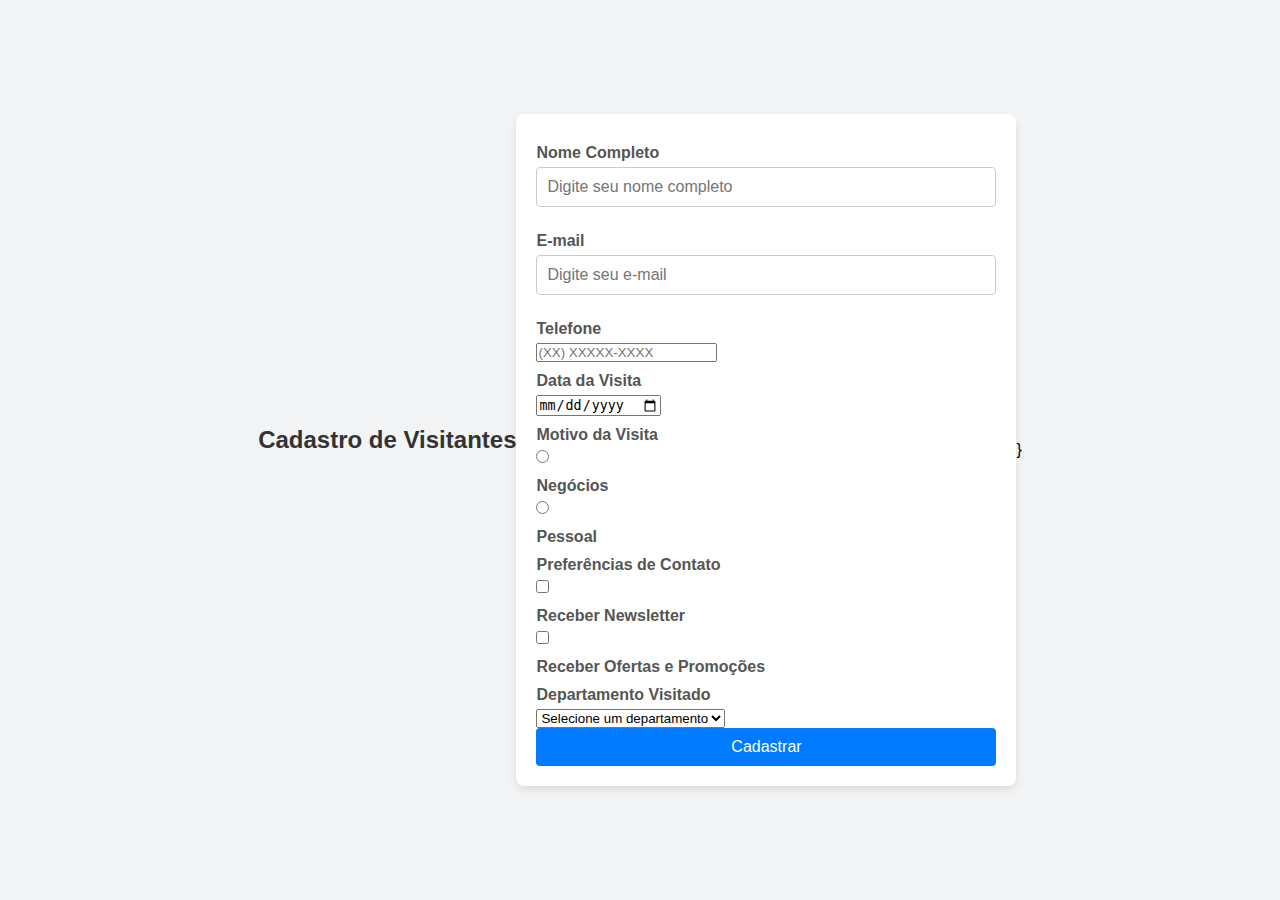
==== index.html @ ed43cc32 "Create index.html" ====
<!DOCTYPE html>
<html lang="pt-BR">
<head>
    <meta charset="UTF-8">
    <meta name="viewport" content="width=device-width, initial-scale=1.0">
    <title>Cadastro de Visitantes</title>
    <link rel="stylesheet" href="styles.css">
</head>
<body>

    <h2>Cadastro de Visitantes</h2>

    <!-- Formulário de Cadastro -->
    <form class="visitor-form">
        
        <!-- Nome do Visitante -->
        <div class="form-group">
            <label for="name">Nome Completo</label>
            <input type="text" id="name" name="name" placeholder="Digite seu nome completo" required>
        </div>

        <!-- E-mail -->
        <div class="form-group">
            <label for="email">E-mail</label>
            <input type="email" id="email" name="email" placeholder="Digite seu e-mail" required>
        </div>

        <!-- Telefone -->
        <div class="form-group">
            <label for="phone">Telefone</label>
            <input type="tel" id="phone" name="phone" placeholder="(XX) XXXXX-XXXX" required>
        </div>

        <!-- Data da Visita -->
        <div class="form-group">
            <label for="visitDate">Data da Visita</label>
            <input type="date" id="visitDate" name="visitDate" required>
        </div>

        <!-- Motivo da Visita -->
        <div class="form-group">
            <label>Motivo da Visita</label>
            <input type="radio" id="business" name="reason" value="Negócios" required>
            <label for="business">Negócios</label>
            <input type="radio" id="personal" name="reason" value="Pessoal">
            <label for="personal">Pessoal</label>
        </div>

        <!-- Preferências de Contato -->
        <div class="form-group">
            <label>Preferências de Contato</label>
            <input type="checkbox" id="newsletter" name="contactPreference" value="Newsletter">
            <label for="newsletter">Receber Newsletter</label>
            <input type="checkbox" id="offers" name="contactPreference" value="Ofertas">
            <label for="offers">Receber Ofertas e Promoções</label>
        </div>

        <!-- Seleção do Departamento Visitado -->
        <div class="form-group">
            <label for="department">Departamento Visitado</label>
            <select id="department" name="department" required>
                <option value="">Selecione um departamento</option>
                <option value="vendas">Vendas</option>
                <option value="suporte">Suporte</option>
                <option value="marketing">Marketing</option>
                <option value="financeiro">Financeiro</option>
            </select>
        </div>

        <!-- Botão de Envio -->
        <div class="form-group">
            <button type="submit">Cadastrar</button>
        </div>
        
    </form>

</body>
</html>
}
---- styles.css ----
/* Estilos Gerais */
* {
    box-sizing: border-box;
    margin: 0;
    padding: 0;
}

body {
    font-family: Arial, sans-serif;
    background-color: #f3f4f6;
    display: flex;
    justify-content: center;
    align-items: center;
    min-height: 100vh;
    padding: 20px;
}

h2 {
    color: #333;
    text-align: center;
    margin-bottom: 20px;
}

form {
    background-color: #fff;
    padding: 20px;
    border-radius: 8px;
    box-shadow: 0 4px 8px rgba(0, 0, 0, 0.1);
    max-width: 500px;
    width: 100%;
}

label {
    font-weight: bold;
    margin: 10px 0 5px;
    display: block;
    color: #555;
}

input[type="text"],
input[type="email"],
textarea {
    width: 100%;
    padding: 10px;
    border: 1px solid #ccc;
    border-radius: 4px;
    margin-bottom: 15px;
    font-size: 1rem;
}

input[type="text"]:focus,
input[type="email"]:focus,
textarea:focus {
    border-color: #007bff;
    outline: none;
}

.radio-group,
.checkbox-group {
    display: flex;
    gap: 15px;
    margin-bottom: 15px;
}

.radio-group label,
.checkbox-group label {
    font-weight: normal;
    color: #333;
}

button {
    width: 100%;
    padding: 10px;
    background-color: #007bff;
    color: #fff;
    border: none;
    border-radius: 4px;
    font-size: 1rem;
    cursor: pointer;
    transition: background-color 0.3s ease;
}

button:hover {
    background-color: #0056b3;
}
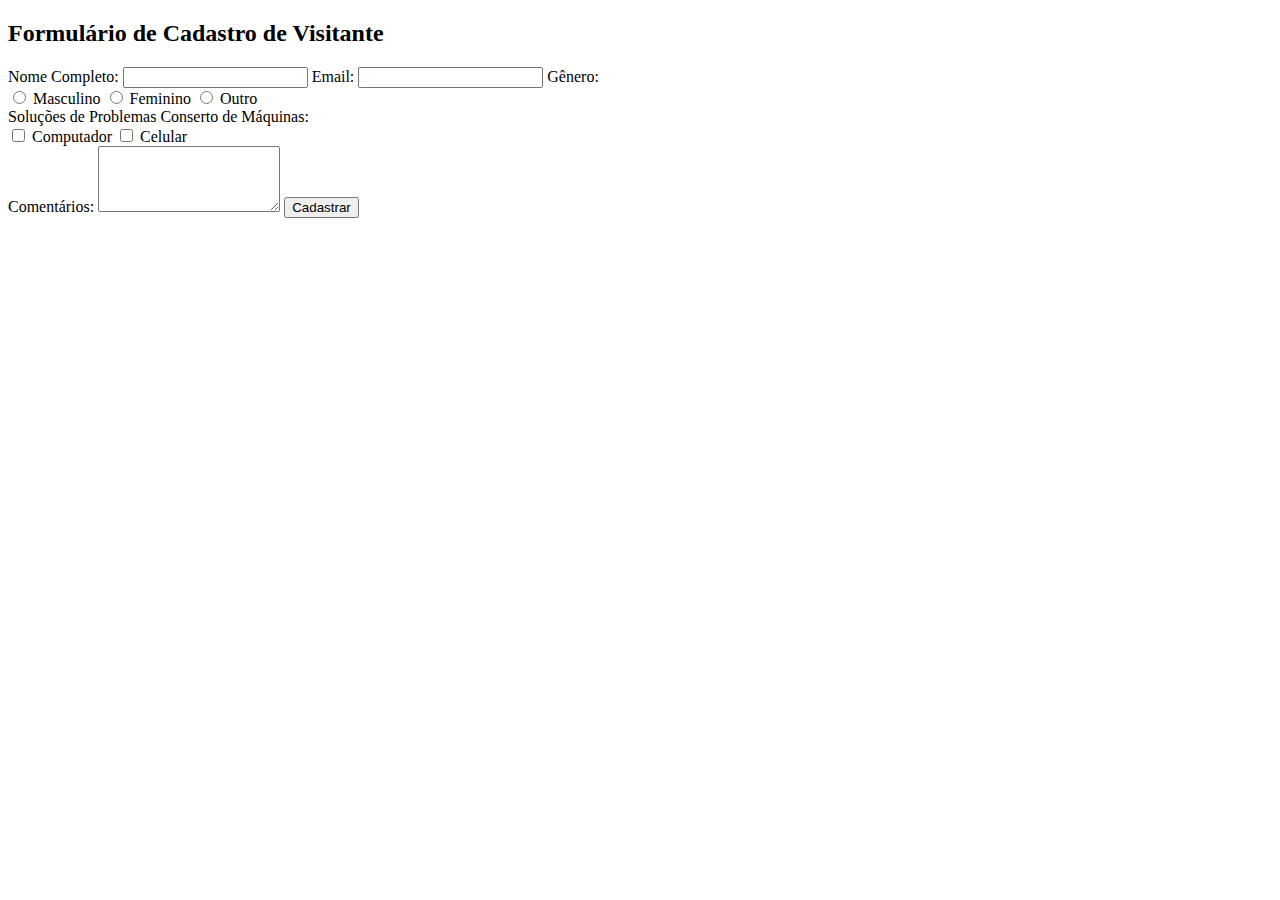
==== commit eaf156cc: "Site" ====
--- a/index.html
+++ b/index.html
@@ -4,76 +4,36 @@
     <meta charset="UTF-8">
     <meta name="viewport" content="width=device-width, initial-scale=1.0">
     <title>Cadastro de Visitantes</title>
-    <link rel="stylesheet" href="styles.css">
+    <link rel="stylesheet" href="styles2.css">
 </head>
 <body>
 
-    <h2>Cadastro de Visitantes</h2>
+    <h2>Formulário de Cadastro de Visitante</h2>
+    <form id="cadastroForm">
+        <label for="nome">Nome Completo:</label>
+        <input type="text" id="nome" name="nome" required>
 
-    <!-- Formulário de Cadastro -->
-    <form class="visitor-form">
-        
-        <!-- Nome do Visitante -->
-        <div class="form-group">
-            <label for="name">Nome Completo</label>
-            <input type="text" id="name" name="name" placeholder="Digite seu nome completo" required>
+        <label for="email">Email:</label>
+        <input type="email" id="email" name="email" required>
+
+        <label>Gênero:</label>
+        <div class="radio-group">
+            <label><input type="radio" name="genero" value="Masculino" required> Masculino</label>
+            <label><input type="radio" name="genero" value="Feminino"> Feminino</label>
+            <label><input type="radio" name="genero" value="Outro"> Outro</label>
         </div>
 
-        <!-- E-mail -->
-        <div class="form-group">
-            <label for="email">E-mail</label>
-            <input type="email" id="email" name="email" placeholder="Digite seu e-mail" required>
+        <label>Soluções de Problemas Conserto de Máquinas:</label>
+        <div class="checkbox-group">
+            <label><input type="checkbox" name="máquinas" value="Computador"> Computador</label>
+            <label><input type="checkbox" name="máquinas" value="Celular"> Celular</label>
         </div>
 
-        <!-- Telefone -->
-        <div class="form-group">
-            <label for="phone">Telefone</label>
-            <input type="tel" id="phone" name="phone" placeholder="(XX) XXXXX-XXXX" required>
-        </div>
+        <label for="comentarios">Comentários:</label>
+        <textarea id="comentarios" name="comentarios" rows="4"></textarea>
 
-        <!-- Data da Visita -->
-        <div class="form-group">
-            <label for="visitDate">Data da Visita</label>
-            <input type="date" id="visitDate" name="visitDate" required>
-        </div>
-
-        <!-- Motivo da Visita -->
-        <div class="form-group">
-            <label>Motivo da Visita</label>
-            <input type="radio" id="business" name="reason" value="Negócios" required>
-            <label for="business">Negócios</label>
-            <input type="radio" id="personal" name="reason" value="Pessoal">
-            <label for="personal">Pessoal</label>
-        </div>
-
-        <!-- Preferências de Contato -->
-        <div class="form-group">
-            <label>Preferências de Contato</label>
-            <input type="checkbox" id="newsletter" name="contactPreference" value="Newsletter">
-            <label for="newsletter">Receber Newsletter</label>
-            <input type="checkbox" id="offers" name="contactPreference" value="Ofertas">
-            <label for="offers">Receber Ofertas e Promoções</label>
-        </div>
-
-        <!-- Seleção do Departamento Visitado -->
-        <div class="form-group">
-            <label for="department">Departamento Visitado</label>
-            <select id="department" name="department" required>
-                <option value="">Selecione um departamento</option>
-                <option value="vendas">Vendas</option>
-                <option value="suporte">Suporte</option>
-                <option value="marketing">Marketing</option>
-                <option value="financeiro">Financeiro</option>
-            </select>
-        </div>
-
-        <!-- Botão de Envio -->
-        <div class="form-group">
-            <button type="submit">Cadastrar</button>
-        </div>
-        
+        <button type="submit">Cadastrar</button>
     </form>
 
 </body>
-</html>
-}+</html>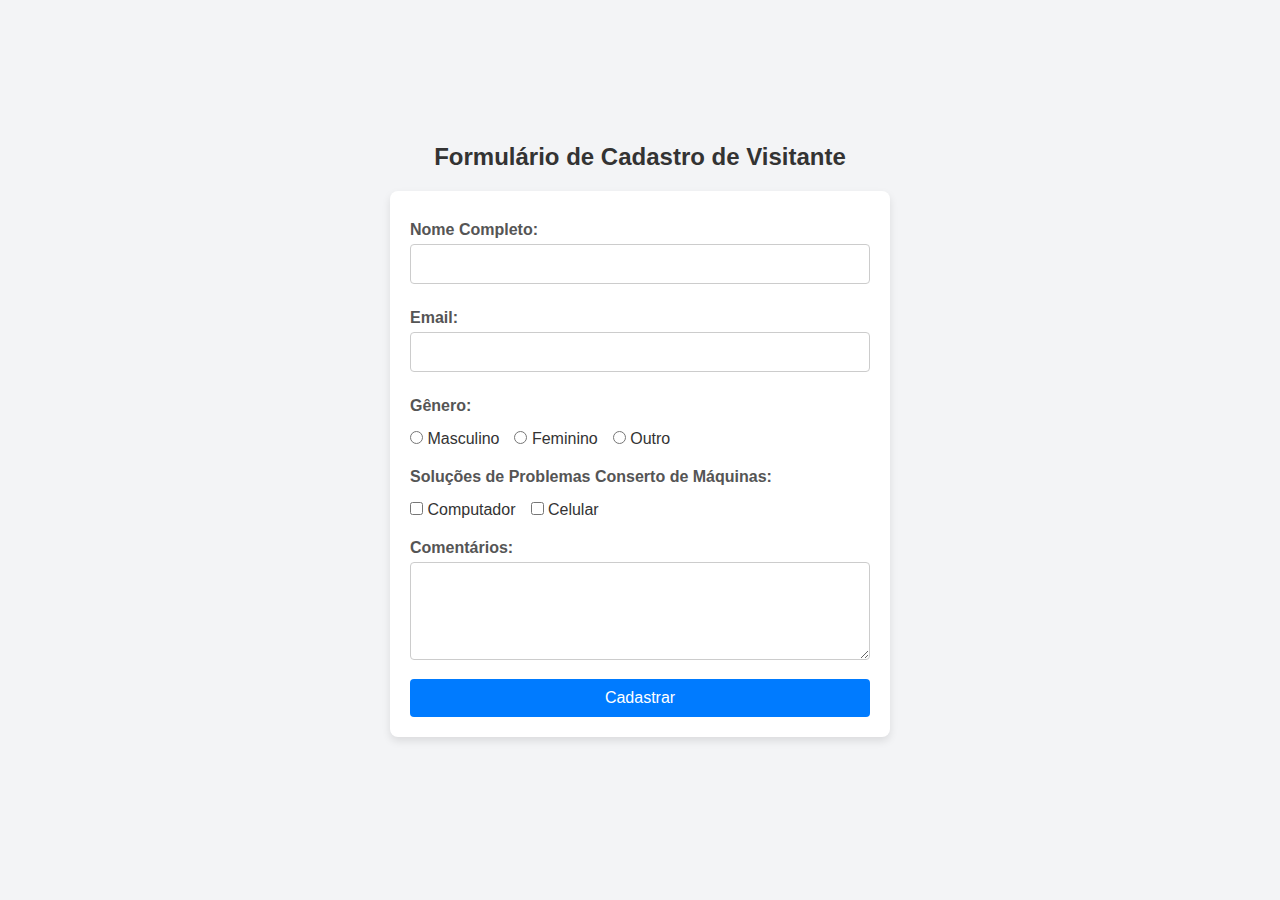
==== commit a7a54f39: "Site" ====
--- a/index.html
+++ b/index.html
@@ -4,7 +4,7 @@
     <meta charset="UTF-8">
     <meta name="viewport" content="width=device-width, initial-scale=1.0">
     <title>Cadastro de Visitantes</title>
-    <link rel="stylesheet" href="styles2.css">
+    <link rel="stylesheet" href="styles.css">
 </head>
 <body>
 
--- a/styles.css
+++ b/styles.css
@@ -0,0 +1,87 @@
+/* Estilos Gerais */
+* {
+    box-sizing: border-box;
+    margin: 0;
+    padding: 0;
+}
+
+body {
+    font-family: Arial, sans-serif;
+    background-color: #f3f4f6;
+    display: flex;
+    justify-content: center;
+    align-items: center;
+    min-height: 100vh;
+    padding: 20px;
+    flex-direction: column;
+}
+
+h2 {
+    color: #333;
+    text-align: center;
+    margin-bottom: 20px;
+}
+
+form {
+    background-color: #fff;
+    padding: 20px;
+    border-radius: 8px;
+    box-shadow: 0 4px 8px rgba(0, 0, 0, 0.1);
+    max-width: 500px;
+    width: 100%;
+    margin-bottom: 20px;
+}
+
+label {
+    font-weight: bold;
+    margin: 10px 0 5px;
+    display: block;
+    color: #555;
+}
+
+input[type="text"],
+input[type="email"],
+textarea {
+    width: 100%;
+    padding: 10px;
+    border: 1px solid #ccc;
+    border-radius: 4px;
+    margin-bottom: 15px;
+    font-size: 1rem;
+}
+
+input[type="text"]:focus,
+input[type="email"]:focus,
+textarea:focus {
+    border-color: #007bff;
+    outline: none;
+}
+
+.radio-group,
+.checkbox-group {
+    display: flex;
+    gap: 15px;
+    margin-bottom: 15px;
+}
+
+.radio-group label,
+.checkbox-group label {
+    font-weight: normal;
+    color: #333;
+}
+
+button {
+    width: 100%;
+    padding: 10px;
+    background-color: #007bff;
+    color: #fff;
+    border: none;
+    border-radius: 4px;
+    font-size: 1rem;
+    cursor: pointer;
+    transition: background-color 0.3s ease;
+}
+
+button:hover {
+    background-color: #0056b3;
+}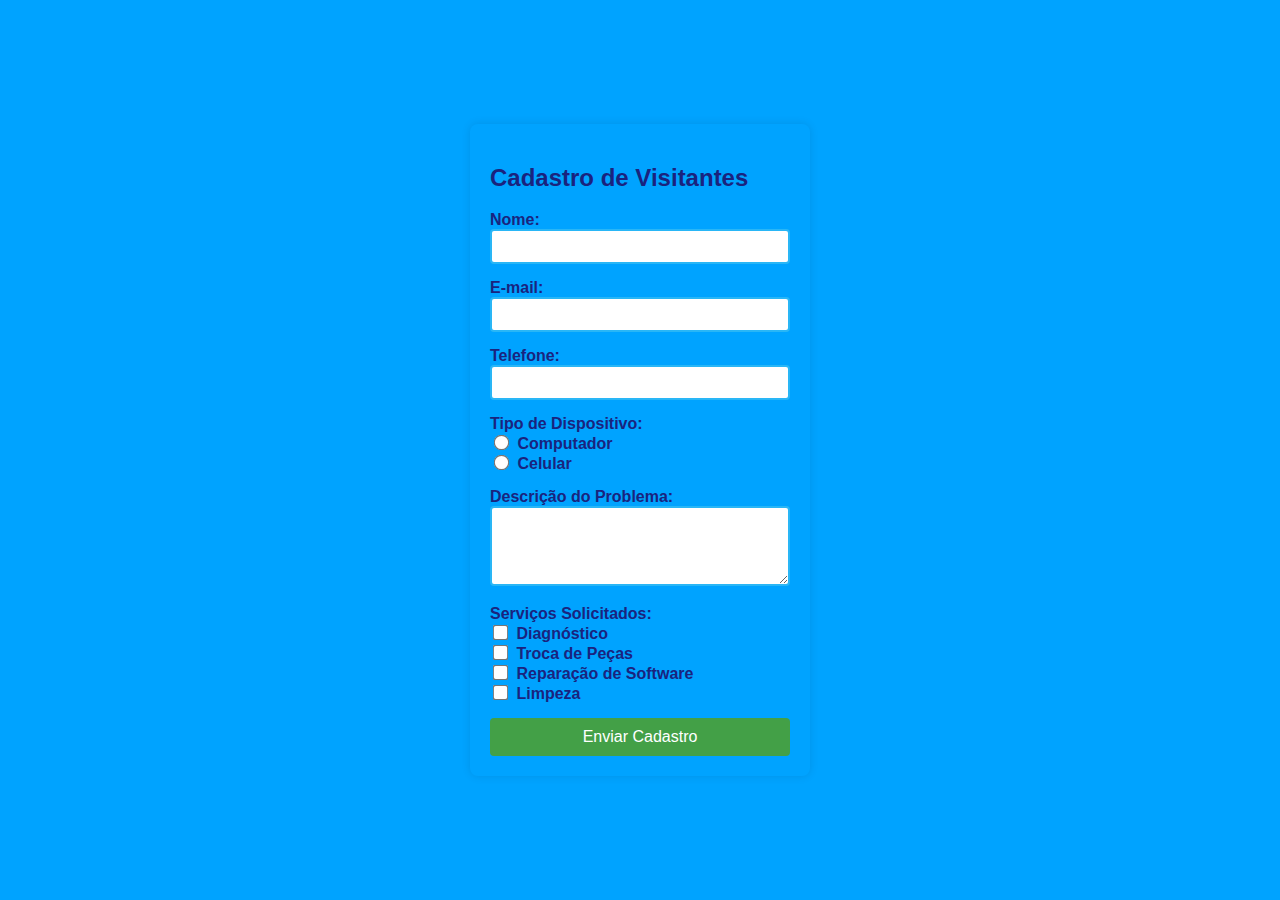
==== commit a850d303: "Site" ====
--- a/index.html
+++ b/index.html
@@ -8,32 +8,77 @@
 </head>
 <body>
 
-    <h2>Formulário de Cadastro de Visitante</h2>
     <form id="cadastroForm">
-        <label for="nome">Nome Completo:</label>
-        <input type="text" id="nome" name="nome" required>
+        <h2>Cadastro de Visitantes</h2>
 
-        <label for="email">Email:</label>
-        <input type="email" id="email" name="email" required>
-
-        <label>Gênero:</label>
-        <div class="radio-group">
-            <label><input type="radio" name="genero" value="Masculino" required> Masculino</label>
-            <label><input type="radio" name="genero" value="Feminino"> Feminino</label>
-            <label><input type="radio" name="genero" value="Outro"> Outro</label>
+        <div class="form-group">
+            <label for="nome">Nome:</label>
+            <input type="text" id="nome" name="nome" required>
         </div>
 
-        <label>Soluções de Problemas Conserto de Máquinas:</label>
-        <div class="checkbox-group">
-            <label><input type="checkbox" name="máquinas" value="Computador"> Computador</label>
-            <label><input type="checkbox" name="máquinas" value="Celular"> Celular</label>
+        <div class="form-group">
+            <label for="email">E-mail:</label>
+            <input type="email" id="email" name="email" required>
         </div>
 
-        <label for="comentarios">Comentários:</label>
-        <textarea id="comentarios" name="comentarios" rows="4"></textarea>
+        <div class="form-group">
+            <label for="telefone">Telefone:</label>
+            <input type="tel" id="telefone" name="telefone">
+        </div>
 
-        <button type="submit">Cadastrar</button>
+        <div class="form-group">
+            <label>Tipo de Dispositivo:</label><br>
+            <input type="radio" id="computador" name="dispositivo" value="Computador">
+            <label for="computador">Computador</label><br>
+            <input type="radio" id="celular" name="dispositivo" value="Celular">
+            <label for="celular">Celular</label>
+        </div>
+
+        <div class="form-group">
+            <label for="problema">Descrição do Problema:</label><br>
+            <textarea id="problema" name="problema" rows="4" required></textarea>
+        </div>
+
+        <div class="form-group">
+            <label>Serviços Solicitados:</label><br>
+            <input type="checkbox" id="diagnostico" name="servico[]" value="Diagnóstico">
+            <label for="diagnostico">Diagnóstico</label><br>
+            <input type="checkbox" id="troca_pecas" name="servico[]" value="Troca de Peças">
+            <label for="troca_pecas">Troca de Peças</label><br>
+            <input type="checkbox" id="reparacao_software" name="servico[]" value="Reparação de Software">
+            <label for="reparacao_software">Reparação de Software</label><br>
+            <input type="checkbox" id="limpeza" name="servico[]" value="Limpeza">
+            <label for="limpeza">Limpeza</label>
+        </div>
+
+        <button type="submit" class="button">Enviar Cadastro</button>
     </form>
+
+    <!-- Mensagem de sucesso -->
+    <div class="success-message" id="successMessage">Cadastrado com sucesso!</div>
+
+    <script>
+        const form = document.getElementById("cadastroForm");
+        const successMessage = document.getElementById("successMessage");
+
+        // Exibe a mensagem de sucesso ao enviar o formulário
+        form.addEventListener("submit", function(event) {
+            event.preventDefault(); // Impede o envio do formulário
+            
+            // Exibe a mensagem de sucesso
+            successMessage.style.display = "block";
+            
+            // Limpa os campos do formulário
+            form.reset();
+        });
+
+        // Oculta a mensagem de sucesso ao pressionar a tecla Backspace
+        form.addEventListener("keydown", function(event) {
+            if (event.key === "Backspace") {
+                successMessage.style.display = "none";
+            }
+        });
+    </script>
 
 </body>
 </html>--- a/styles.css
+++ b/styles.css
@@ -1,87 +1,86 @@
-/* Estilos Gerais */
-* {
-    box-sizing: border-box;
-    margin: 0;
-    padding: 0;
-}
-
+/* Estilos básicos da página */
 body {
     font-family: Arial, sans-serif;
-    background-color: #f3f4f6;
+    background-color: #00A3FF; /* Cor de fundo mais vibrante */
     display: flex;
     justify-content: center;
     align-items: center;
-    min-height: 100vh;
-    padding: 20px;
-    flex-direction: column;
-}
-
-h2 {
-    color: #333;
-    text-align: center;
-    margin-bottom: 20px;
+    height: 100vh;
+    margin: 0;
 }
 
 form {
-    background-color: #fff;
+    color: #1A237E; /* Azul escuro para destaque */
     padding: 20px;
     border-radius: 8px;
-    box-shadow: 0 4px 8px rgba(0, 0, 0, 0.1);
-    max-width: 500px;
-    width: 100%;
-    margin-bottom: 20px;
+    box-shadow: 0 0 10px rgba(0, 0, 0, 0.1);
+    width: 300px;
+}
+label {
+    font-weight: bold;
+}
+.form-group {
+    margin-bottom: 15px;
+    color: #1A237E; /* Azul escuro */
+
 }
 
-label {
-    font-weight: bold;
-    margin: 10px 0 5px;
-    display: block;
-    color: #555;
-}
 
 input[type="text"],
 input[type="email"],
+input[type="tel"],
 textarea {
     width: 100%;
+    padding: 8px;
+    border: 2px solid #29B6F6; /* Borda azul clara */
+    border-radius: 4px;
+    box-sizing: border-box;
+}
+.button {
+    width: 100%;
     padding: 10px;
-    border: 1px solid #ccc;
+    background-color: #4CAF50;
+    color: Light cyan;
+    border: none;
     border-radius: 4px;
-    margin-bottom: 15px;
-    font-size: 1rem;
+    cursor: pointer;
+    font-size: 16px;
+    transition: background-color 0.3s;
+}
+.button:hover {
+    background-color: #45a049;
 }
 
-input[type="text"]:focus,
-input[type="email"]:focus,
-textarea:focus {
-    border-color: #007bff;
-    outline: none;
+/* Estilo para checkboxes e radios */
+.form-group input[type="radio"],
+.form-group input[type="checkbox"] {
+    margin-right: 5px;
+    transform: scale(1.2);
 }
 
-.radio-group,
-.checkbox-group {
-    display: flex;
-    gap: 15px;
-    margin-bottom: 15px;
+/* Botão de envio */
+.button {
+    width: 100%;
+    padding: 10px;
+    background-color: #43A047; /* Verde vibrante */
+    color: white;
+    border: none;
+    border-radius: 4px;
+    cursor: pointer;
+    font-size: 16px;
+    transition: background-color 0.3s;
 }
 
-.radio-group label,
-.checkbox-group label {
-    font-weight: normal;
-    color: #333;
+/* Efeito hover no botão */
+.button:hover {
+    background-color: #388E3C; /* Verde mais escuro no hover */
 }
 
-button {
-    width: 100%;
-    padding: 10px;
-    background-color: #007bff;
-    color: #fff;
-    border: none;
-    border-radius: 4px;
-    font-size: 1rem;
-    cursor: pointer;
-    transition: background-color 0.3s ease;
-}
-
-button:hover {
-    background-color: #0056b3;
+/* Mensagem de sucesso */
+.success-message {
+    display: none;
+    color: green;
+    text-align: center;
+    font-weight: bold;
+    margin-top: 10px;
 }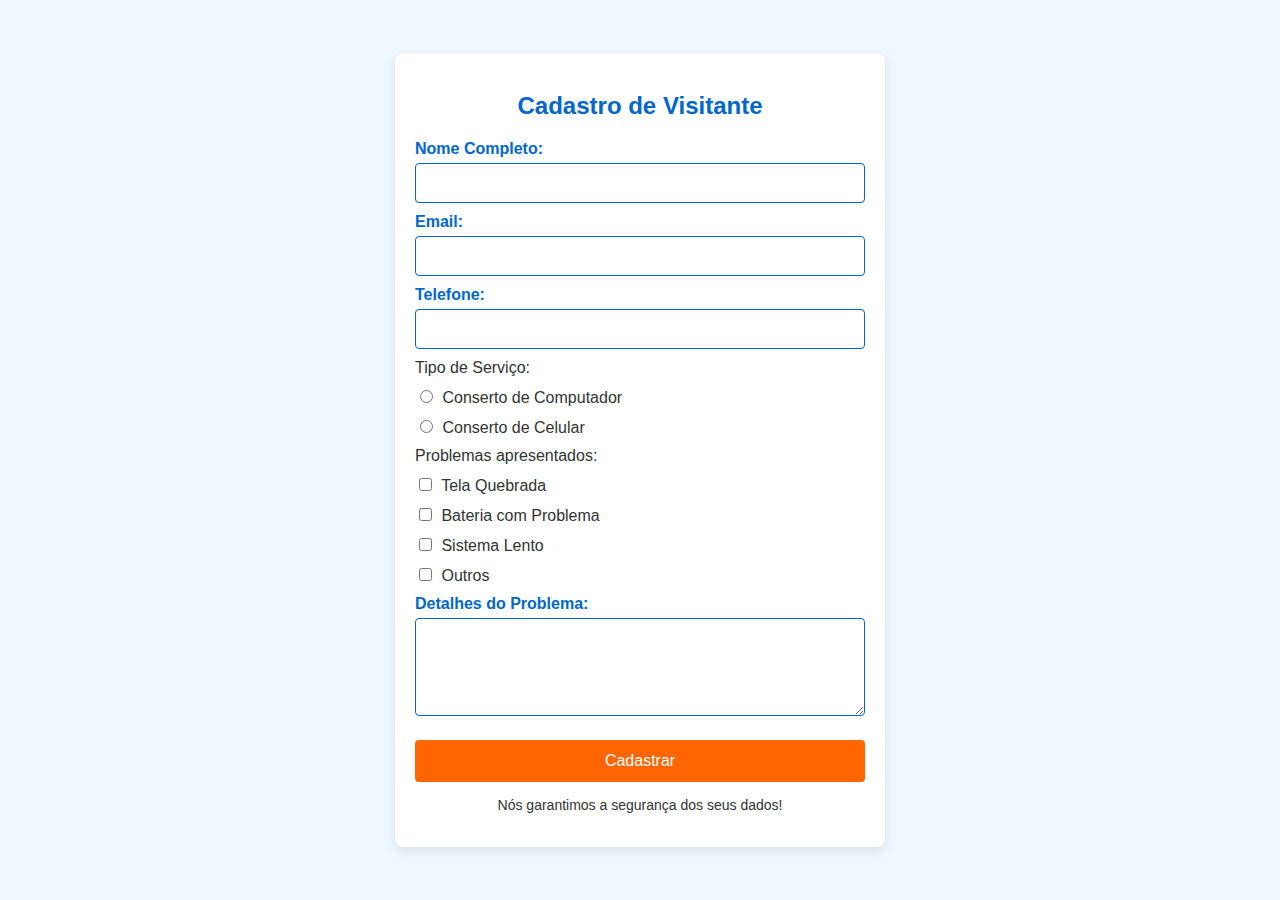
==== commit a403aa0b: "Site" ====
--- a/index.html
+++ b/index.html
@@ -8,77 +8,68 @@
 </head>
 <body>
 
-    <form id="cadastroForm">
-        <h2>Cadastro de Visitantes</h2>
+<div class="form-container">
+    <h2>Cadastro de Visitante</h2>
+    <form id="visitanteForm">
+        <label for="nome">Nome Completo:</label>
+        <input type="text" id="nome" name="nome" required>
 
-        <div class="form-group">
-            <label for="nome">Nome:</label>
-            <input type="text" id="nome" name="nome" required>
+        <label for="email">Email:</label>
+        <input type="email" id="email" name="email" required>
+
+        <label for="telefone">Telefone:</label>
+        <input type="tel" id="telefone" name="telefone">
+
+        <div class="radio-group">
+            <label>Tipo de Serviço:</label>
+            <label><input type="radio" name="servico" value="Conserto de Computador" required> Conserto de Computador</label>
+            <label><input type="radio" name="servico" value="Conserto de Celular"> Conserto de Celular</label>
         </div>
 
-        <div class="form-group">
-            <label for="email">E-mail:</label>
-            <input type="email" id="email" name="email" required>
+        <div class="checkbox-group">
+            <label>Problemas apresentados:</label>
+            <label><input type="checkbox" name="problema" value="Tela Quebrada"> Tela Quebrada</label>
+            <label><input type="checkbox" name="problema" value="Bateria com Problema"> Bateria com Problema</label>
+            <label><input type="checkbox" name="problema" value="Sistema Lento"> Sistema Lento</label>
+            <label><input type="checkbox" name="problema" value="Outros"> Outros</label>
         </div>
 
-        <div class="form-group">
-            <label for="telefone">Telefone:</label>
-            <input type="tel" id="telefone" name="telefone">
-        </div>
+        <label for="detalhes">Detalhes do Problema:</label>
+        <textarea id="detalhes" name="detalhes" rows="4"></textarea>
 
-        <div class="form-group">
-            <label>Tipo de Dispositivo:</label><br>
-            <input type="radio" id="computador" name="dispositivo" value="Computador">
-            <label for="computador">Computador</label><br>
-            <input type="radio" id="celular" name="dispositivo" value="Celular">
-            <label for="celular">Celular</label>
-        </div>
+        <button type="button" onclick="submitForm()">Cadastrar</button>
+        <p class="note">Nós garantimos a segurança dos seus dados!</p>
+    </form>
+</div>
 
-        <div class="form-group">
-            <label for="problema">Descrição do Problema:</label><br>
-            <textarea id="problema" name="problema" rows="4" required></textarea>
-        </div>
+<script>
+    function submitForm() {
+        const nome = document.getElementById("nome").value;
+        const email = document.getElementById("email").value;
+        const telefone = document.getElementById("telefone").value;
+        const servico = document.querySelector('input[name="servico"]:checked')?.value;
+        const problemas = Array.from(document.querySelectorAll('input[name="problema"]:checked')).map(el => el.value);
+        const detalhes = document.getElementById("detalhes").value;
 
-        <div class="form-group">
-            <label>Serviços Solicitados:</label><br>
-            <input type="checkbox" id="diagnostico" name="servico[]" value="Diagnóstico">
-            <label for="diagnostico">Diagnóstico</label><br>
-            <input type="checkbox" id="troca_pecas" name="servico[]" value="Troca de Peças">
-            <label for="troca_pecas">Troca de Peças</label><br>
-            <input type="checkbox" id="reparacao_software" name="servico[]" value="Reparação de Software">
-            <label for="reparacao_software">Reparação de Software</label><br>
-            <input type="checkbox" id="limpeza" name="servico[]" value="Limpeza">
-            <label for="limpeza">Limpeza</label>
-        </div>
+        if (!email) {
+            alert("Por favor, preencha o campo de email.");
+            return;
+        }
 
-        <button type="submit" class="button">Enviar Cadastro</button>
-    </form>
+        if (!servico) {
+            alert("Por favor, selecione o tipo de serviço.");
+            return;
+        }
 
-    <!-- Mensagem de sucesso -->
-    <div class="success-message" id="successMessage">Cadastrado com sucesso!</div>
+        alert(`Cadastro realizado com sucesso!\n\nNome: ${nome}\nEmail: ${email}\nTelefone: ${telefone}\nServiço: ${servico}\nProblemas: ${problemas.join(", ")}\nDetalhes: ${detalhes}`);
 
-    <script>
-        const form = document.getElementById("cadastroForm");
-        const successMessage = document.getElementById("successMessage");
-
-        // Exibe a mensagem de sucesso ao enviar o formulário
-        form.addEventListener("submit", function(event) {
-            event.preventDefault(); // Impede o envio do formulário
-            
-            // Exibe a mensagem de sucesso
-            successMessage.style.display = "block";
-            
-            // Limpa os campos do formulário
-            form.reset();
-        });
-
-        // Oculta a mensagem de sucesso ao pressionar a tecla Backspace
-        form.addEventListener("keydown", function(event) {
-            if (event.key === "Backspace") {
-                successMessage.style.display = "none";
-            }
-        });
-    </script>
+        // Pergunta ao usuário se deseja fazer um novo cadastro
+        if (confirm("Deseja realizar um novo cadastro?")) {
+            // Recarrega a página para um novo cadastro
+            location.reload();
+        }
+    }
+</script>
 
 </body>
 </html>--- a/styles.css
+++ b/styles.css
@@ -1,86 +1,71 @@
-/* Estilos básicos da página */
 body {
     font-family: Arial, sans-serif;
-    background-color: #00A3FF; /* Cor de fundo mais vibrante */
+    background-color: #f0f8ff;
     display: flex;
     justify-content: center;
     align-items: center;
     height: 100vh;
     margin: 0;
+    color: #333;
 }
-
-form {
-    color: #1A237E; /* Azul escuro para destaque */
+.form-container {
+    background-color: #ffffff;
     padding: 20px;
     border-radius: 8px;
-    box-shadow: 0 0 10px rgba(0, 0, 0, 0.1);
-    width: 300px;
+    box-shadow: 0 4px 12px rgba(0, 0, 0, 0.1);
+    width: 100%;
+    max-width: 450px;
+}
+.form-container h2 {
+    text-align: center;
+    color: #0066cc;
+    font-size: 24px;
+    margin-bottom: 20px;
 }
 label {
+    display: block;
+    margin-top: 10px;
     font-weight: bold;
+    color: #0066cc;
 }
-.form-group {
-    margin-bottom: 15px;
-    color: #1A237E; /* Azul escuro */
-
-}
-
-
-input[type="text"],
-input[type="email"],
-input[type="tel"],
-textarea {
+input[type="text"], input[type="email"], input[type="tel"], textarea {
     width: 100%;
-    padding: 8px;
-    border: 2px solid #29B6F6; /* Borda azul clara */
+    padding: 10px;
+    margin-top: 5px;
+    border: 1px solid #0066cc;
     border-radius: 4px;
     box-sizing: border-box;
+    outline: none;
+    font-size: 16px;
 }
-.button {
+input[type="radio"], input[type="checkbox"] {
+    margin-right: 5px;
+}
+.radio-group, .checkbox-group {
+    margin-top: 10px;
+}
+.radio-group label, .checkbox-group label {
+    font-weight: normal;
+    color: #333;
+}
+button {
     width: 100%;
-    padding: 10px;
-    background-color: #4CAF50;
-    color: Light cyan;
-    border: none;
-    border-radius: 4px;
-    cursor: pointer;
-    font-size: 16px;
-    transition: background-color 0.3s;
-}
-.button:hover {
-    background-color: #45a049;
-}
-
-/* Estilo para checkboxes e radios */
-.form-group input[type="radio"],
-.form-group input[type="checkbox"] {
-    margin-right: 5px;
-    transform: scale(1.2);
-}
-
-/* Botão de envio */
-.button {
-    width: 100%;
-    padding: 10px;
-    background-color: #43A047; /* Verde vibrante */
+    padding: 12px;
+    margin-top: 20px;
+    background-color: #ff6600;
     color: white;
     border: none;
     border-radius: 4px;
+    font-size: 16px;
     cursor: pointer;
-    font-size: 16px;
     transition: background-color 0.3s;
 }
-
-/* Efeito hover no botão */
-.button:hover {
-    background-color: #388E3C; /* Verde mais escuro no hover */
+button:hover {
+    background-color: #e65c00;
 }
-
-/* Mensagem de sucesso */
-.success-message {
-    display: none;
-    color: green;
+.form-container .note {
     text-align: center;
-    font-weight: bold;
-    margin-top: 10px;
+    font-size: 14px;
+    color: #333;
+    margin-top: 15px;
 }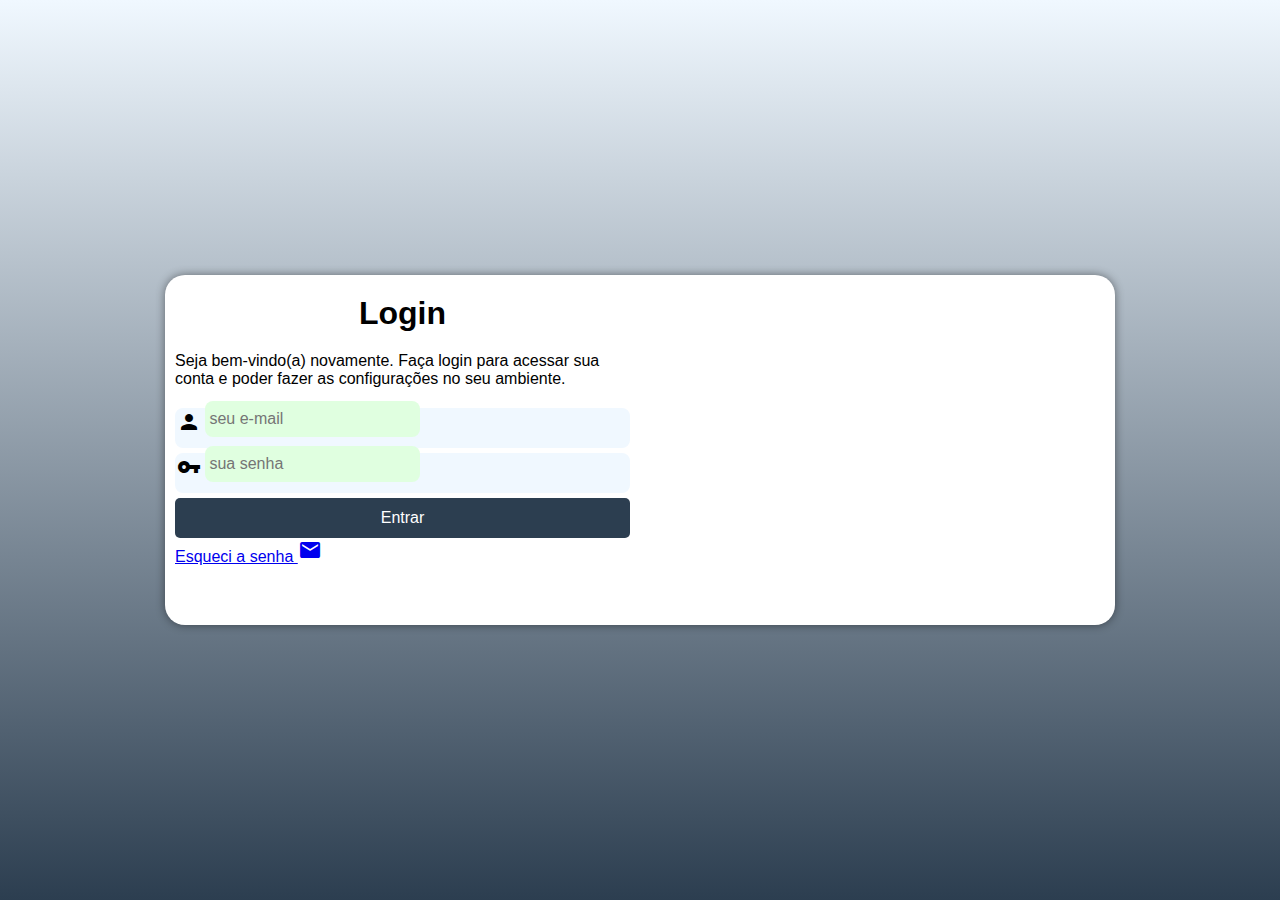
==== commit ffb04fae: "Site Atualizado" ====
--- a/index.html
+++ b/index.html
@@ -4,72 +4,38 @@
     <meta charset="UTF-8">
     <meta name="viewport" content="width=device-width, initial-scale=1.0">
     <title>Cadastro de Visitantes</title>
+    <link href="https://fonts.googleapis.com/icon?family=Material+Icons"
+      rel="stylesheet">
     <link rel="stylesheet" href="styles.css">
+    <link rel="stylesheet" href="styles/media-query.css">
 </head>
 <body>
-
-<div class="form-container">
-    <h2>Cadastro de Visitante</h2>
-    <form id="visitanteForm">
-        <label for="nome">Nome Completo:</label>
-        <input type="text" id="nome" name="nome" required>
-
-        <label for="email">Email:</label>
-        <input type="email" id="email" name="email" required>
-
-        <label for="telefone">Telefone:</label>
-        <input type="tel" id="telefone" name="telefone">
-
-        <div class="radio-group">
-            <label>Tipo de Serviço:</label>
-            <label><input type="radio" name="servico" value="Conserto de Computador" required> Conserto de Computador</label>
-            <label><input type="radio" name="servico" value="Conserto de Celular"> Conserto de Celular</label>
-        </div>
-
-        <div class="checkbox-group">
-            <label>Problemas apresentados:</label>
-            <label><input type="checkbox" name="problema" value="Tela Quebrada"> Tela Quebrada</label>
-            <label><input type="checkbox" name="problema" value="Bateria com Problema"> Bateria com Problema</label>
-            <label><input type="checkbox" name="problema" value="Sistema Lento"> Sistema Lento</label>
-            <label><input type="checkbox" name="problema" value="Outros"> Outros</label>
-        </div>
-
-        <label for="detalhes">Detalhes do Problema:</label>
-        <textarea id="detalhes" name="detalhes" rows="4"></textarea>
-
-        <button type="button" onclick="submitForm()">Cadastrar</button>
-        <p class="note">Nós garantimos a segurança dos seus dados!</p>
-    </form>
+    <main>
+        <section id="login">
+            <div id="RT">
+                <!-- Aqui vai a imagem no CSS -->
+            </div>
+            <div id="formulario">
+                <h1>Login</h1>
+                <p>Seja bem-vindo(a) novamente. Faça login para acessar sua conta e poder fazer as configurações no seu ambiente.</p>
+<form action="login.php" method="post" autocomplete="on">
+<div class="campo">
+    <i class="material-icons">person</i>
+    <input type="email" name="login" id="ilogin" placeholder="seu e-mail" autocomplete="email" required maxlength="30">
+    <label for="ilogin">Login</label>
 </div>
-
-<script>
-    function submitForm() {
-        const nome = document.getElementById("nome").value;
-        const email = document.getElementById("email").value;
-        const telefone = document.getElementById("telefone").value;
-        const servico = document.querySelector('input[name="servico"]:checked')?.value;
-        const problemas = Array.from(document.querySelectorAll('input[name="problema"]:checked')).map(el => el.value);
-        const detalhes = document.getElementById("detalhes").value;
-
-        if (!email) {
-            alert("Por favor, preencha o campo de email.");
-            return;
-        }
-
-        if (!servico) {
-            alert("Por favor, selecione o tipo de serviço.");
-            return;
-        }
-
-        alert(`Cadastro realizado com sucesso!\n\nNome: ${nome}\nEmail: ${email}\nTelefone: ${telefone}\nServiço: ${servico}\nProblemas: ${problemas.join(", ")}\nDetalhes: ${detalhes}`);
-
-        // Pergunta ao usuário se deseja fazer um novo cadastro
-        if (confirm("Deseja realizar um novo cadastro?")) {
-            // Recarrega a página para um novo cadastro
-            location.reload();
-        }
-    }
-</script>
-
+<div class="campo">
+    <i class="material-icons">vpn_key</i>
+<input type="password" name="senha" id="isenha" placeholder="sua senha" autocomplete="current-password" required minlength="8" maxlength="20">
+<label for="isenha">Senha</label>
+</div>
+<input type="submit" value="Entrar">
+<a href="esqueci.html" class="botão">
+   Esqueci a senha <i class="material-icons">mail</i>
+</a>
+</form>
+</div>
+        </section>
+    </main>
 </body>
 </html>--- a/styles.css
+++ b/styles.css
@@ -1,71 +1,145 @@
-body {
-    font-family: Arial, sans-serif;
+@charset "UTF-8";
+
+/* 
+Paleta de cores 
+Azul Escuro: #2c3e50
+Azul Alice: #f0f8ff 
+*/
+
+* {
+    font-family: -apple-system, BlinkMacSystemFont, "Segoe UI", Roboto, Oxygen, Ubuntu, Cantarell, "Open Sans", "Helvetica Neue", sans-serif;
+    padding: 0;
+    margin: 0;
+    box-sizing: border-box;
+}
+
+body, html {
+    background-color: #f0f8ff; /* Azul Alice, uma cor mais vibrante e clara */
+    height: 100vh;
+    width: 100vw;
+}
+
+main {
+    position: relative;
+    height: 100vh;
+    width: 100vw;
+}
+
+section#login {
+    position: absolute;
+    top: 50%;
+    left: 50%;
+    overflow: hidden;
+
+    background-color: white;
+    width: 250px;
+    height: 515px;
+    border-radius: 20px;
+    box-shadow: 0px 0px 10px rgba(0, 0, 0, 0.450);
+
+    transform: translate(-50%, -50%);
+    transition: width .3s, height .3s;
+    transition-timing-function: ease;
+}
+
+   section#login > div#imagem {
+    display: block;
+    background: #f0f8ff url(../RT/Marca.jpg) no-repeat;
+    background: cover;
+    background-position: left bottom;
+    height: 200px;
+   }
+
+   section#login > div#formulario {
+    display: block;
+    padding: 10px;
+   }
+
+div#formulario > h1 {
+    text-align: center;
+    margin-top: 10px;  
+}
+
+div#formulario > p {
+    font-size: 0.8em;  
+}
+
+form > div.campo {
     background-color: #f0f8ff;
-    display: flex;
-    justify-content: center;
-    align-items: center;
-    height: 100vh;
-    margin: 0;
-    color: #333;
+    border: 2px solid #f0f8ff;
+    display: block;
+    width: 100%;
+    height: 40px;
+    border-radius: 8px;
+    margin: 5px 0px;
 }
-.form-container {
-    background-color: #ffffff;
-    padding: 20px;
+
+div.campo > label {
+    display: none;
+}
+
+div.campo > {
+    color: white;
+    background-color: black;
+    font-size: 2em;
+    width: 40px;
+    padding: 5px;
+}
+
+div.campo > input {
+    background-color: #E0FFE0; /* Verde Claro */
+    font-size: 1em;
+    width: calc(100%-44px);
+    height: 100%;
+    border: 0px;
     border-radius: 8px;
-    box-shadow: 0 4px 12px rgba(0, 0, 0, 0.1);
-    width: 100%;
-    max-width: 450px;
+    padding: 4px;
+    transform: translateY(-10px);
+
 }
-.form-container h2 {
-    text-align: center;
-    color: #0066cc;
-    font-size: 24px;
-    margin-bottom: 20px;
+
+div.campo > input:focus-within {
+    background-color: white;
+    border: none;
+
 }
-label {
-    display: block;
-    margin-top: 10px;
-    font-weight: bold;
-    color: #0066cc;
+
+form > input[type=submit] {
+     display: block;
+     font-size: 1em;
+     width: 100%;
+     height: 40px;
+     background-color: #2c3e50;
+     color: white;
+     border: none;
+     border-radius: 5px;
+     cursor: pointer;
 }
-input[type="text"], input[type="email"], input[type="tel"], textarea {
-    width: 100%;
-    padding: 10px;
-    margin-top: 5px;
-    border: 1px solid #0066cc;
-    border-radius: 4px;
-    box-sizing: border-box;
-    outline: none;
-    font-size: 16px;
+
+form > input[type=submit]:houver{
+     background-color: #00008B  /* Verde vibrante */  
 }
-input[type="radio"], input[type="checkbox"] {
-    margin-right: 5px;
+
+form > a.botao {
+     display: block;
+     text-align: center;
+     font-size: 1em;
+     width: 100%;
+     height: 40px;
+     padding-top: 5px;
+     margin-top: 5px;
+     background-color: white; 
+     color: #00008B;
+     border: 1px solid #27ae60;
+     border-radius: 7px;
+     text-decoration: none;
 }
-.radio-group, .checkbox-group {
-    margin-top: 10px;
+
+form > a.botao:houver {
+     background-color: #E0FFE0; /* Verde Claro */
 }
-.radio-group label, .checkbox-group label {
-    font-weight: normal;
-    color: #333;
+
+form > a.botao > i {
+     font-size: 0.8em;
 }
-button {
-    width: 100%;
-    padding: 12px;
-    margin-top: 20px;
-    background-color: #ff6600;
-    color: white;
-    border: none;
-    border-radius: 4px;
-    font-size: 16px;
-    cursor: pointer;
-    transition: background-color 0.3s;
-}
-button:hover {
-    background-color: #e65c00;
-}
-.form-container .note {
-    text-align: center;
-    font-size: 14px;
-    color: #333;
-    margin-top: 15px;
-}+
--- a/styles/media-query.css
+++ b/styles/media-query.css
@@ -0,0 +1,63 @@
+@charset "UTF-8";
+
+/*
+-------------------------------------------------
+Pequenas telas: até 600px
+Celular: de 600px até 768px
+Tablet: 768px até 992px
+Desktop: 992px até 1200px
+Grandes telas: acima de 1200px
+*/
+
+@media screen and (min-width: 768px) and (max-width: 992px) { /* Configuração para Tablet*/
+ body{
+    background-image: linear-gradient(to top, #2c3e50, #f0f8ff);   
+}
+
+section#login {
+    width: 80vw;
+    height: 280px;
+}
+
+   section#login > div#imagem {
+    float: left;
+    width: 30%;
+    height: 100%;
+   }
+
+   section#login > div#formulario {
+    float: right;
+    width: 70%;
+   }
+}
+
+@media screen and (min-width: 992px) { /*Configuração para Desktop*/
+    body{
+        background-image: linear-gradient(to top, #2c3e50, #f0f8ff);   
+}
+
+section#login {
+    width: 950px;
+    height: 350px;
+}
+
+   section#login > div#imagem {
+    float: right;
+    width: 50%;
+    height: 100%;
+   }
+
+   section#login > div#formulario {
+    float: left;
+    width: 50%;
+   }
+
+   div#formulario > h1 {
+    font-size: 2em;
+}
+
+   div#formulario > p {
+    font-size: 1em;
+    margin: 20px 0px;  
+}
+}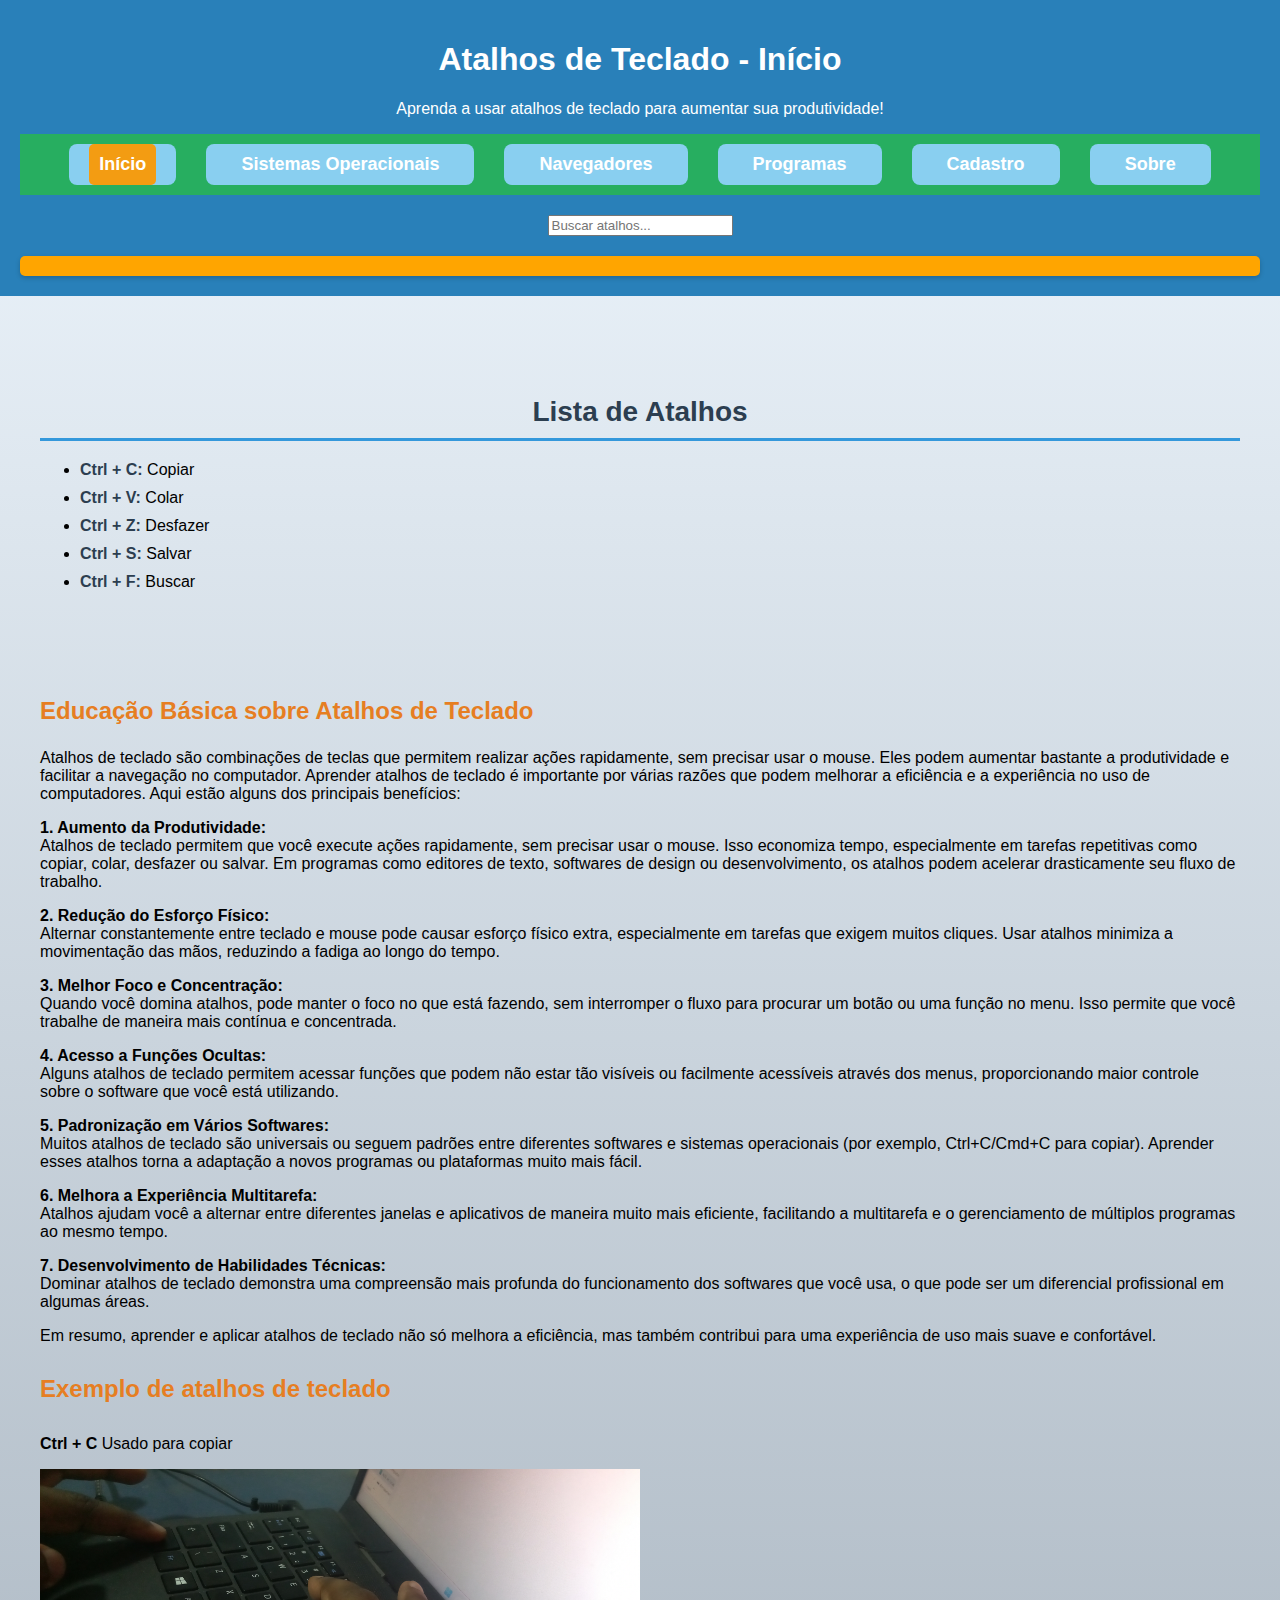
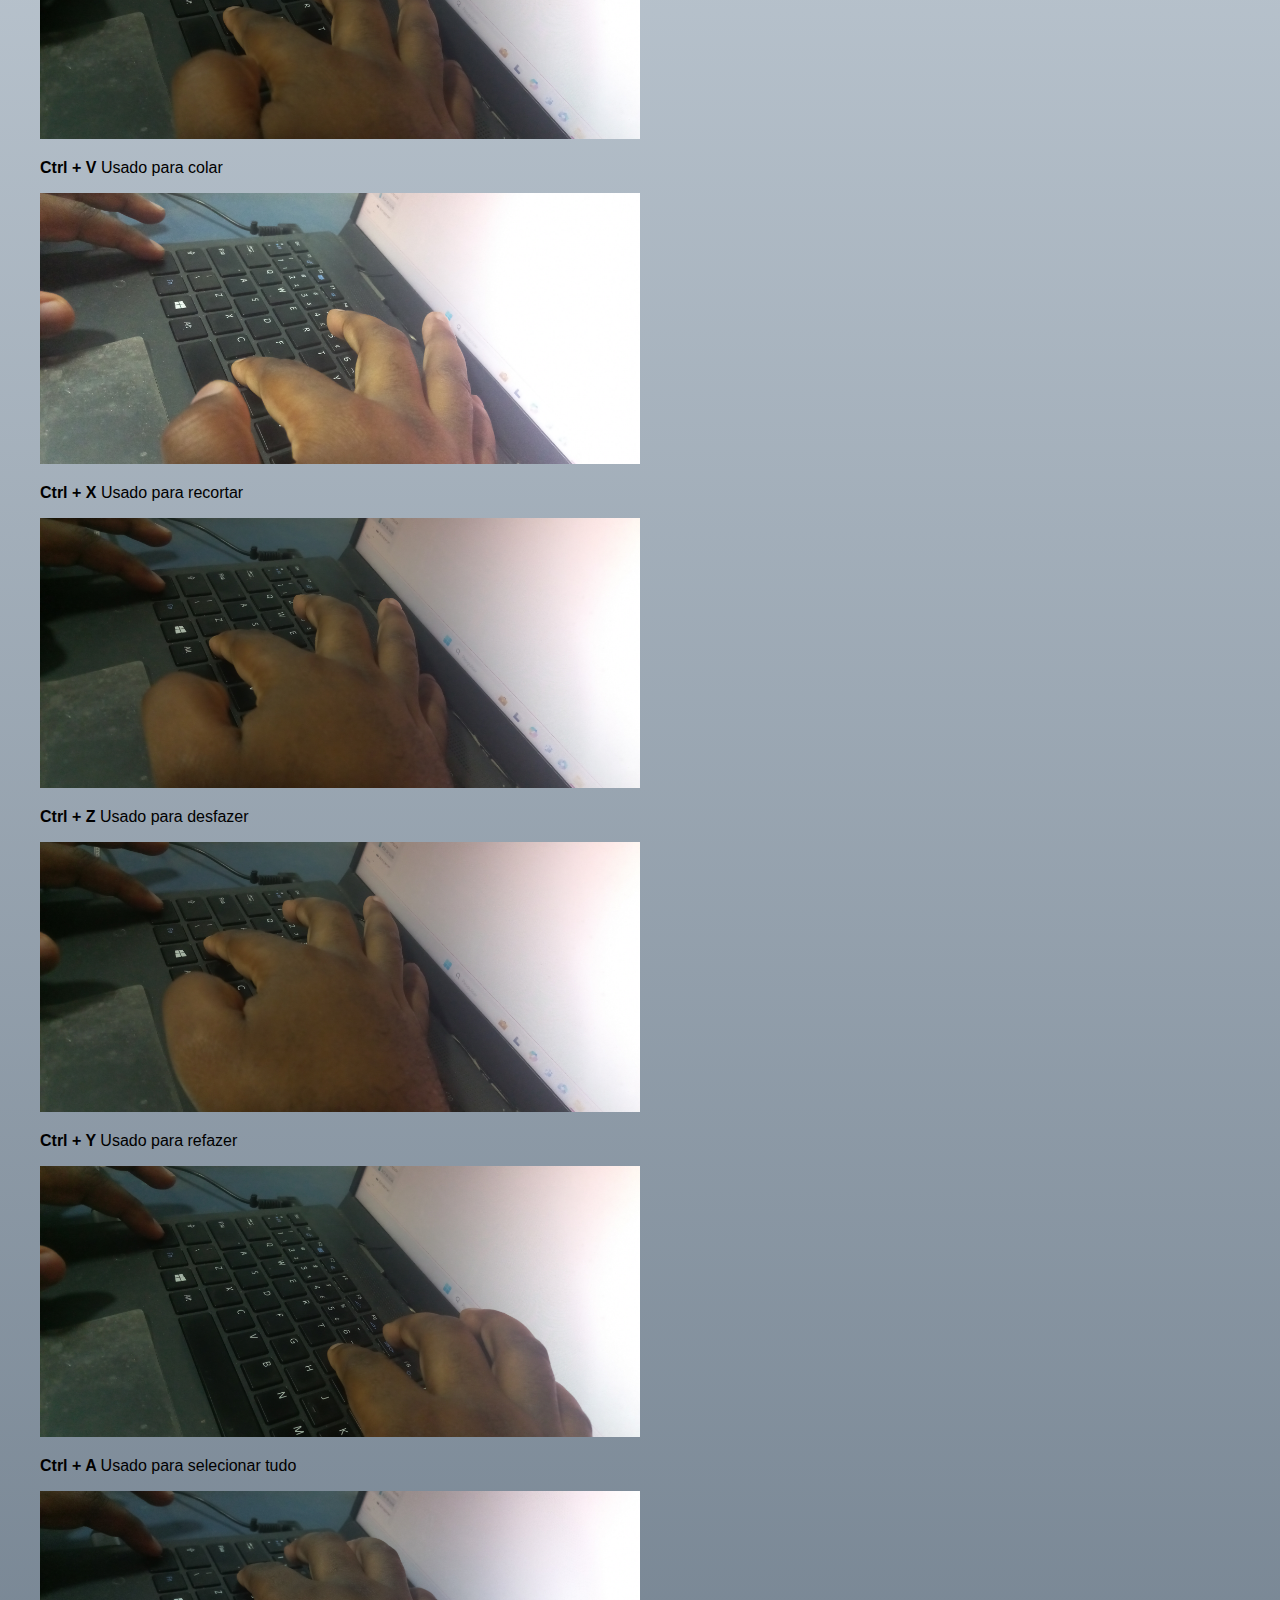
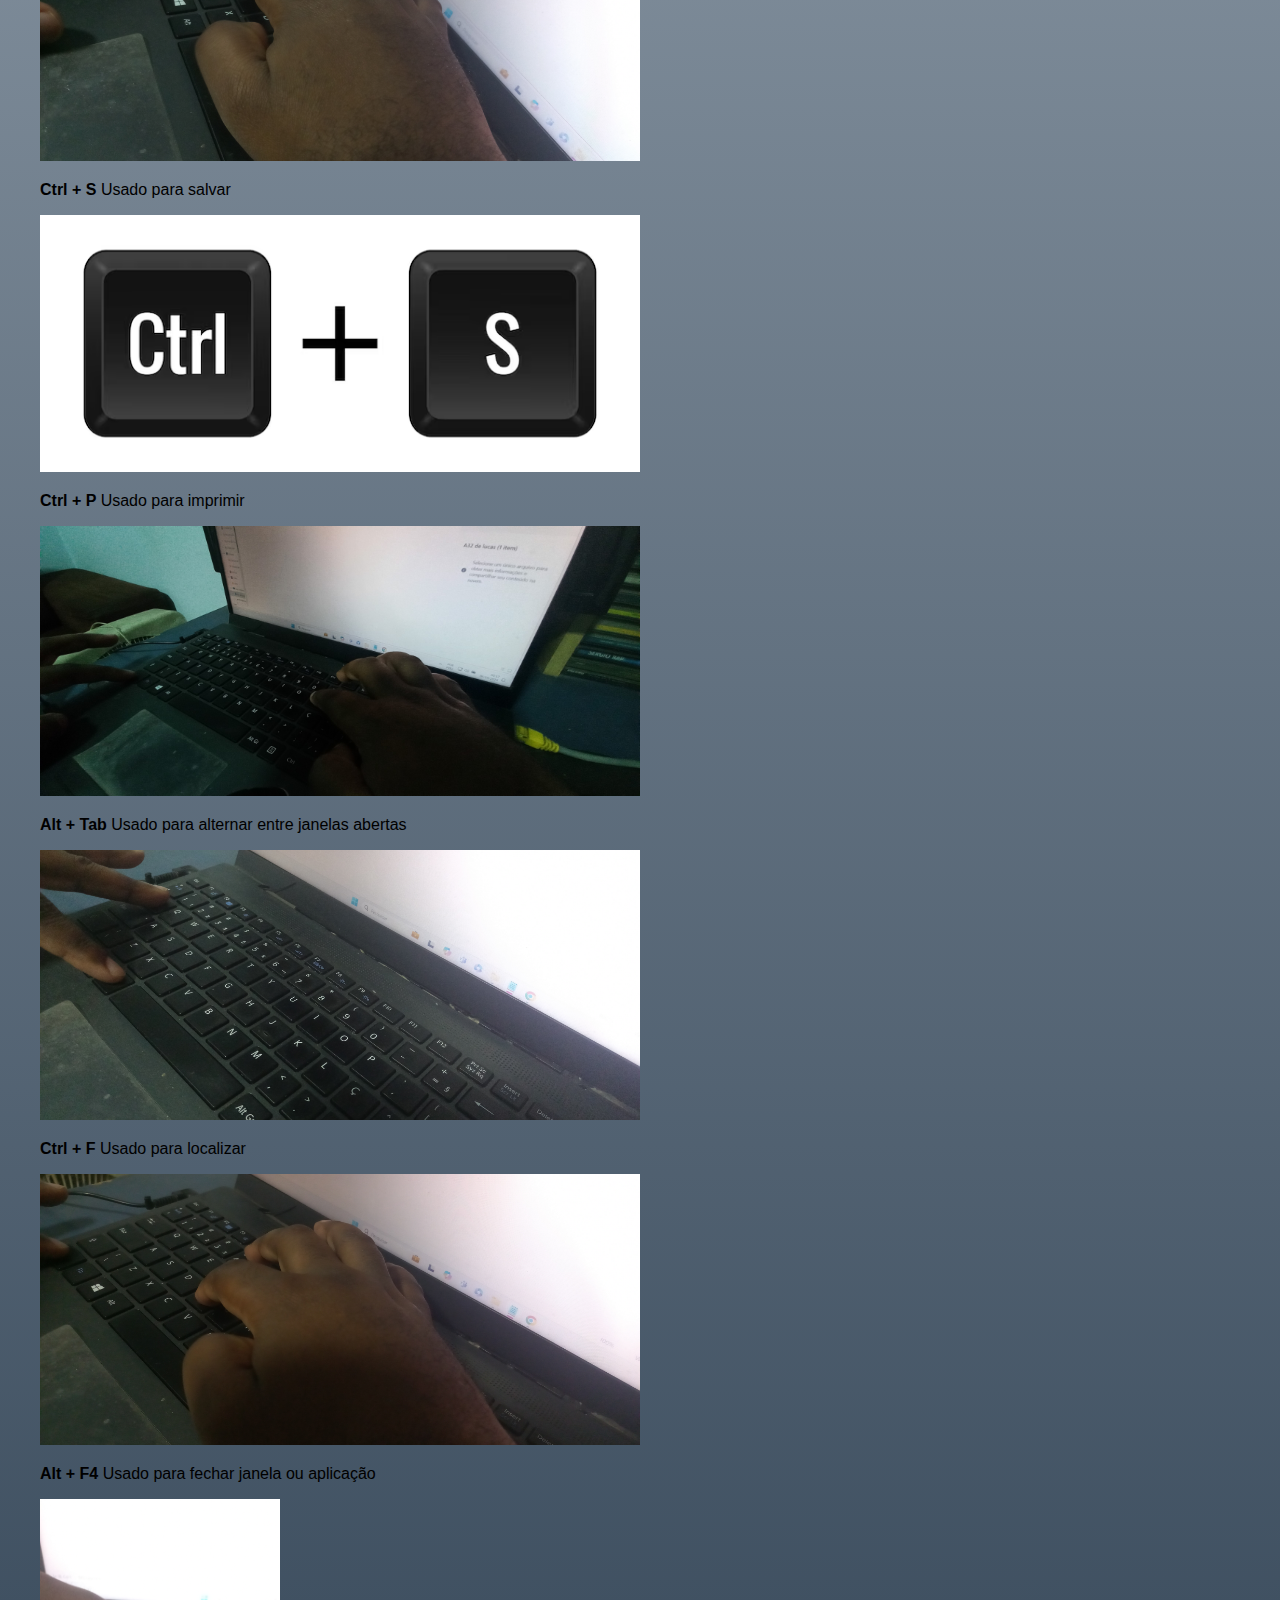
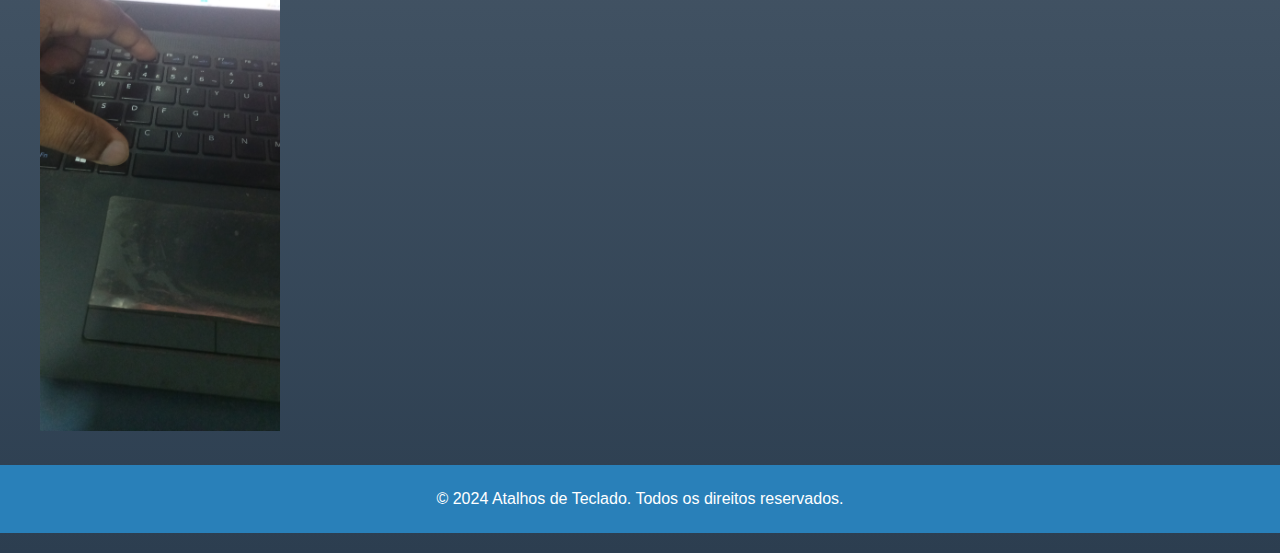
==== commit ce0556f6: "Site Atualizado" ====
--- a/index.html
+++ b/index.html
@@ -3,39 +3,211 @@
 <head>
     <meta charset="UTF-8">
     <meta name="viewport" content="width=device-width, initial-scale=1.0">
-    <title>Cadastro de Visitantes</title>
-    <link href="https://fonts.googleapis.com/icon?family=Material+Icons"
-      rel="stylesheet">
+    <meta name="description" content="Site de atalhos de teclado para sistemas operacionais, navegadores e programas.">
+    <title>Atalhos de Teclado - Início</title>
     <link rel="stylesheet" href="styles.css">
-    <link rel="stylesheet" href="styles/media-query.css">
+    <link rel="stylesheet" href="media-query.css">
 </head>
 <body>
-    <main>
-        <section id="login">
-            <div id="RT">
-                <!-- Aqui vai a imagem no CSS -->
-            </div>
-            <div id="formulario">
-                <h1>Login</h1>
-                <p>Seja bem-vindo(a) novamente. Faça login para acessar sua conta e poder fazer as configurações no seu ambiente.</p>
-<form action="login.php" method="post" autocomplete="on">
-<div class="campo">
-    <i class="material-icons">person</i>
-    <input type="email" name="login" id="ilogin" placeholder="seu e-mail" autocomplete="email" required maxlength="30">
-    <label for="ilogin">Login</label>
+
+<!-- Cabeçalho -->
+<header>
+    <h1>Atalhos de Teclado - Início</h1>
+    <p>Aprenda a usar atalhos de teclado para aumentar sua produtividade!</p>
+
+    <!-- Barra de navegação -->
+    <nav>
+        <ul>
+            <li><a href="index.html" class="active">Início</a></li>
+            <li><a href="operating-systems.html">Sistemas Operacionais</a></li>
+            <li><a href="browsers.html">Navegadores</a></li>
+            <li><a href="programs.html">Programas</a></li>
+            <li><a href="register.html">Cadastro</a></li>
+            <li><a href="about.html">Sobre</a></li>
+        </ul>
+    </nav>
+    
+    <!-- Barra de busca -->
+    <input type="text" id="searchInput" placeholder="Buscar atalhos..." onkeyup="searchShortcuts()">
+    <div id="searchResults"></div> <!-- Resultados da busca logo abaixo da barra de busca -->
+</header>
+
+<main>
+    <div class="content">
+    <h2>Lista de Atalhos</h2>
+    <ul id="shortcutList">
+        <li data-img="Ctrl%20+%20C.jpg">
+            <strong>Ctrl + C:</strong> Copiar
+            <div class="image-container"></div> <!-- Contêiner para exibir/ocultar a imagem -->
+        </li>
+        <li data-img="Ctrl%20+%20V.jpg">
+            <strong>Ctrl + V:</strong> Colar
+            <div class="image-container"></div> <!-- Contêiner para exibir/ocultar a imagem -->
+        </li>
+        <li data-img="Ctrl%20+%20Z.jpg">
+            <strong>Ctrl + Z:</strong> Desfazer
+            <div class="image-container"></div> <!-- Contêiner para exibir/ocultar a imagem -->
+        </li>
+        <li data-img="Ctrl%20+%20S.jpg">
+            <strong>Ctrl + S:</strong> Salvar
+            <div class="image-container"></div> <!-- Contêiner para exibir/ocultar a imagem -->
+        </li>
+        <li data-img="Ctrl%20+%20F.jpg">
+            <strong>Ctrl + F:</strong> Buscar
+            <div class="image-container"></div> <!-- Contêiner para exibir/ocultar a imagem -->
+        </li>
+    </ul>
+</main>
 </div>
-<div class="campo">
-    <i class="material-icons">vpn_key</i>
-<input type="password" name="senha" id="isenha" placeholder="sua senha" autocomplete="current-password" required minlength="8" maxlength="20">
-<label for="isenha">Senha</label>
+
+<!-- Conteúdo principal -->
+<div class="content">
+    <h3>Educação Básica sobre Atalhos de Teclado</h3>
+    <p>Atalhos de teclado são combinações de teclas que permitem realizar ações rapidamente, sem precisar usar o mouse. Eles podem aumentar bastante a produtividade e facilitar a navegação no computador. Aprender atalhos de teclado é importante por várias razões que podem melhorar a eficiência e a experiência no uso de computadores. Aqui estão alguns dos principais benefícios:</p>
+    <p><strong>1. Aumento da Produtividade:</strong><br>
+        Atalhos de teclado permitem que você execute ações rapidamente, sem precisar usar o mouse. Isso economiza tempo, especialmente em tarefas repetitivas como copiar, colar, desfazer ou salvar. Em programas como editores de texto, softwares de design ou desenvolvimento, os atalhos podem acelerar drasticamente seu fluxo de trabalho.</p>
+    
+        <p><strong>2. Redução do Esforço Físico:</strong><br>
+        Alternar constantemente entre teclado e mouse pode causar esforço físico extra, especialmente em tarefas que exigem muitos cliques. Usar atalhos minimiza a movimentação das mãos, reduzindo a fadiga ao longo do tempo.</p>
+    
+        <p><strong>3. Melhor Foco e Concentração:</strong><br>
+        Quando você domina atalhos, pode manter o foco no que está fazendo, sem interromper o fluxo para procurar um botão ou uma função no menu. Isso permite que você trabalhe de maneira mais contínua e concentrada.</p>
+    
+        <p><strong>4. Acesso a Funções Ocultas:</strong><br>
+        Alguns atalhos de teclado permitem acessar funções que podem não estar tão visíveis ou facilmente acessíveis através dos menus, proporcionando maior controle sobre o software que você está utilizando.</p>
+    
+        <p><strong>5. Padronização em Vários Softwares:</strong><br>
+        Muitos atalhos de teclado são universais ou seguem padrões entre diferentes softwares e sistemas operacionais (por exemplo, Ctrl+C/Cmd+C para copiar). Aprender esses atalhos torna a adaptação a novos programas ou plataformas muito mais fácil.</p>
+    
+        <p><strong>6. Melhora a Experiência Multitarefa:</strong><br>
+        Atalhos ajudam você a alternar entre diferentes janelas e aplicativos de maneira muito mais eficiente, facilitando a multitarefa e o gerenciamento de múltiplos programas ao mesmo tempo.</p>
+    
+        <p><strong>7. Desenvolvimento de Habilidades Técnicas:</strong><br>
+        Dominar atalhos de teclado demonstra uma compreensão mais profunda do funcionamento dos softwares que você usa, o que pode ser um diferencial profissional em algumas áreas.</p>
+    
+        <p>Em resumo, aprender e aplicar atalhos de teclado não só melhora a eficiência, mas também contribui para uma experiência de uso mais suave e confortável.</p>
+
+    <!-- Exemplo de imagem ilustrando atalhos -->
+    <h4>Exemplo de atalhos de teclado</h4>
+    <p><strong> Ctrl + C </strong> Usado para copiar</p>
+    <img src= "Ctrl + C.jpg" Width="50%" height="100%" alt="imagem menor">
+
+    <p><strong> Ctrl + V </strong> Usado para colar</p>
+    <img src= "Ctrl + V.jpg" Width="50%" height="100%" alt="imagem menor">
+
+    <p><strong> Ctrl + X </strong> Usado para recortar</p>
+    <img src= "Ctrl + X.jpg" Width="50%" height="100%" alt="imagem menor">
+
+    <p><strong> Ctrl + Z </strong> Usado para desfazer</p>
+    <img src= "Ctrl + Z.jpg" Width="50%" height="100%" alt="imagem menor">
+
+    <p><strong> Ctrl + Y </strong> Usado para refazer</p>
+    <img src= "Ctrl + Y.jpg" Width="50%" height="100%" alt="imagem menor">
+
+    <p><strong> Ctrl + A </strong> Usado para selecionar tudo</p>
+    <img src= "Ctrl + A.jpg" Width="50%" height="100%" alt="imagem menor">
+
+    <p><strong> Ctrl + S </strong> Usado para salvar</p>
+    <img src= "Ctrl + S.jpg" Width="50%" height="100%" alt="imagem menor">
+
+    <p><strong> Ctrl + P </strong> Usado para imprimir</p>
+    <img src= "Ctrl + P.jpg" Width="50%" height="100%" alt="imagem menor">
+
+    <p><strong> Alt + Tab </strong> Usado para alternar entre janelas abertas</p>
+    <img src= "Alt + Tab.jpg" Width="50%" height="100%" alt="imagem menor">
+
+    <p><strong> Ctrl + F </strong> Usado para localizar</p>
+    <img src= "Ctrl + F.jpg" Width="50%" height="100%" alt="imagem menor">
+
+    <p><strong> Alt + F4 </strong> Usado para fechar janela ou aplicação</p>
+    <img src= "Alt + F4.jpg" Width="20%" height="100%" alt="imagem menor">
 </div>
-<input type="submit" value="Entrar">
-<a href="esqueci.html" class="botão">
-   Esqueci a senha <i class="material-icons">mail</i>
-</a>
-</form>
-</div>
-        </section>
-    </main>
+
+<!-- Rodapé -->
+<footer>
+    <p>&copy; 2024 Atalhos de Teclado. Todos os direitos reservados.</p>
+</footer>
+
+<script>
+    // Função para alternar entre mostrar e ocultar a imagem quando o usuário clicar no item da lista principal
+    document.querySelectorAll('#shortcutList li').forEach(item => {
+        item.addEventListener('click', function() {
+            const imgSrc = this.getAttribute('data-img'); // Obtém o caminho da imagem relacionado
+            const imageContainer = this.querySelector('.image-container'); // Contêiner de imagem dentro do item
+            const currentImg = imageContainer.querySelector('img');
+
+            if (currentImg) {
+                // Se a imagem já estiver sendo exibida, removê-la (ocultar)
+                imageContainer.innerHTML = '';
+            } else {
+                // Se não, exibir a nova imagem
+                imageContainer.innerHTML = `<img src="${imgSrc}" width="50%" height="auto" alt="Imagem do Atalho">`;
+            }
+        });
+    });
+
+    // Função de busca de atalhos e exibição dos resultados
+    function searchShortcuts() {
+        const input = document.getElementById('searchInput');
+        const filter = input.value.toLowerCase();
+        const items = document.querySelectorAll('#shortcutList li');
+        const results = [];
+
+        // Limpa os resultados anteriores
+        document.getElementById('searchResults').innerHTML = '';
+
+        // Se o campo estiver vazio, saia da função
+        if (filter === "") {
+            return;
+        }
+
+        // Filtra os atalhos com base na busca
+        items.forEach(item => {
+            const text = item.textContent.toLowerCase();
+            if (text.includes(filter)) {
+                results.push({
+                    html: item.innerHTML,
+                    img: item.getAttribute('data-img')
+                });
+            }
+        });
+
+        // Exibe os resultados se houver correspondências
+        if (results.length > 0) {
+            const resultHTML = results.map(result => 
+                `<li data-img="${result.img}">${result.html}<div class="image-container"></div></li>`
+            ).join('');
+
+            document.getElementById('searchResults').innerHTML = '<ul>' + resultHTML + '</ul>';
+            
+            // Adiciona evento de clique para alternar a exibição da imagem nos resultados da busca
+            document.querySelectorAll('#searchResults li').forEach(item => {
+                item.addEventListener('click', function() {
+                    const imgSrc = this.getAttribute('data-img');
+                    const imageContainer = this.querySelector('.image-container');
+                    const currentImg = imageContainer.querySelector('img');
+
+                    if (currentImg) {
+                        // Se a imagem já estiver sendo exibida, removê-la (ocultar)
+                        imageContainer.innerHTML = '';
+                    } else {
+                        // Se não, exibir a nova imagem
+                        imageContainer.innerHTML = `<img src="${imgSrc}" width="50%" height="auto" alt="Imagem do Atalho">`;
+                    }
+                });
+            });
+        } else {
+            document.getElementById('searchResults').innerHTML = '<p>Nenhum resultado encontrado</p>';
+        }
+    }
+
+    // Evento para limpar resultados ao pressionar Backspace
+    document.getElementById('searchInput').addEventListener('keyup', function(event) {
+        if (event.key === 'Backspace' && this.value === '') {
+            document.getElementById('searchResults').innerHTML = '';
+        }
+    });
+</script>
+
 </body>
 </html>--- a/styles.css
+++ b/styles.css
@@ -1,145 +1,157 @@
 @charset "UTF-8";
 
-/* 
-Paleta de cores 
-Azul Escuro: #2c3e50
-Azul Alice: #f0f8ff 
-*/
+/* Definindo a cor de fundo para todo o site */
+body {
+    font-family: Arial, sans-serif;
+    margin: 0;
+    padding: 0;
+    background-color: #f0f8ff; /* Azul Alice, uma cor mais vibrante e clara */
+}
 
-* {
-    font-family: -apple-system, BlinkMacSystemFont, "Segoe UI", Roboto, Oxygen, Ubuntu, Cantarell, "Open Sans", "Helvetica Neue", sans-serif;
+h2 {
+    font-size: 28px; /* Tamanho da fonte */
+    color: #2c3e50; /* Um azul mais escuro para melhor contraste */
+    text-align: center; /* Centraliza o texto */
+    margin-top: 40px; /* Espaçamento superior */
+    margin-bottom: 20px; /* Espaçamento inferior */
+    padding: 10px; /* Espaçamento interno */
+    border-bottom: 3px solid #3498db; /* Borda azul vibrante */
+}
+
+h3 {
+    font-size: 24px;
+    color: #e67e22; /* Laranja vibrante para os subtítulos */
+    margin-top: 30px;
+    text-align: left;
+}
+
+h4 {
+    font-size: 24px;
+    color: #e67e22; /* Laranja vibrante para os subtítulos */
+    margin-top: 30px;
+    text-align: left;
+}
+
+/* Adicionado estilo para navegação horizontal */
+nav ul {
+    display: flex; /* Usando flexbox para organizar os links em linha */
+    justify-content: center; /* Centraliza os links */
+    list-style-type: none; /* Remove os marcadores da lista */
     padding: 0;
     margin: 0;
-    box-sizing: border-box;
+    background-color: #27ae60; /* Cor de fundo da barra de navegação */
 }
 
-body, html {
-    background-color: #f0f8ff; /* Azul Alice, uma cor mais vibrante e clara */
-    height: 100vh;
-    width: 100vw;
+nav ul li {
+    margin: 0 15px; /* Espaçamento entre os itens */
+    background-color: #89cff0; /* Azul Bebê */
+    border-radius: 8px; /* Bordas arredondadas */
+    font-size: 18px; /* Tamanho do texto dos atalhos */
+    cursor: pointer; /* Muda o cursor para indicar que o item é clicável */
 }
 
-main {
-    position: relative;
-    height: 100vh;
-    width: 100vw;
+nav ul li a {
+    text-decoration: none; /* Remove sublinhado */
+    color: white; /* Cor do texto */
+    font-weight: bold; /* Negrito */
+    padding: 10px 15px; /* Espaçamento interno */
+    border-radius: 5px; /* Bordas arredondadas */
+    display: inline-block; /* Garante que os links se comportem como blocos inline */
 }
 
-section#login {
-    position: absolute;
-    top: 50%;
-    left: 50%;
-    overflow: hidden;
-
-    background-color: white;
-    width: 250px;
-    height: 515px;
-    border-radius: 20px;
-    box-shadow: 0px 0px 10px rgba(0, 0, 0, 0.450);
-
-    transform: translate(-50%, -50%);
-    transition: width .3s, height .3s;
-    transition-timing-function: ease;
+ul li strong {
+    color: #2c3e50; /* Azul escuro para o texto do atalho (Ctrl + C, etc.) */
+    font-weight: bold;
 }
 
-   section#login > div#imagem {
-    display: block;
-    background: #f0f8ff url(../RT/Marca.jpg) no-repeat;
-    background: cover;
-    background-position: left bottom;
-    height: 200px;
-   }
-
-   section#login > div#formulario {
-    display: block;
-    padding: 10px;
-   }
-
-div#formulario > h1 {
-    text-align: center;
-    margin-top: 10px;  
+nav ul li a:hover {
+    background-color:#FFDAB9; /* Laranja mais claro ao passar o mouse sobre o item */
 }
 
-div#formulario > p {
-    font-size: 0.8em;  
+nav ul li a.active {
+    background-color: #f39c12; /* Cor para o link ativo */
 }
 
-form > div.campo {
-    background-color: #f0f8ff;
-    border: 2px solid #f0f8ff;
+/* Estilo para o contêiner de imagens em cada item da lista e nos resultados da busca */
+.image-container {
+    margin-top: 10px;
     display: block;
-    width: 100%;
-    height: 40px;
-    border-radius: 8px;
-    margin: 5px 0px;
 }
 
-div.campo > label {
-    display: none;
+.image-container img {
+    max-width: 100%;
+    height: auto;
+    border-radius: 5px;
+    box-shadow: 0 2px 5px rgba(0, 0, 0, 0.2); /* Sombra para destacar a imagem */
 }
 
-div.campo > {
-    color: white;
-    background-color: black;
-    font-size: 2em;
-    width: 40px;
-    padding: 5px;
+/* Cabeçalho e Rodapé */
+header, footer {
+    background-color: #2980b9; /* Azul vibrante */
+    color: white; /* Cor do texto */
+    text-align: center;
+    padding: 20px; /* Espaçamento interno */
+    margin-bottom: 20px; /* Espaçamento inferior */
 }
 
-div.campo > input {
-    background-color: #E0FFE0; /* Verde Claro */
-    font-size: 1em;
-    width: calc(100%-44px);
-    height: 100%;
-    border: 0px;
-    border-radius: 8px;
-    padding: 4px;
-    transform: translateY(-10px);
-
+nav {
+    display: flex; /* Usando flexbox para layout */
+    justify-content: center; /* Centraliza os itens */
+    background-color: #27ae60; /* Verde vibrante para a barra de navegação */
+    padding: 10px 0; /* Espaçamento vertical */
+    margin-bottom: 20px; /* Espaçamento inferior */
 }
 
-div.campo > input:focus-within {
-    background-color: white;
-    border: none;
-
+nav a {
+    color: white; /* Cor dos links */
+    margin: 0 20px; /* Espaçamento horizontal entre os links */
+    text-decoration: none; /* Remove o sublinhado */
+    font-weight: bold; /* Negrito */
 }
 
-form > input[type=submit] {
-     display: block;
-     font-size: 1em;
-     width: 100%;
-     height: 40px;
-     background-color: #2c3e50;
-     color: white;
-     border: none;
-     border-radius: 5px;
-     cursor: pointer;
+nav a:hover {
+    text-decoration: underline; /* Sublinha ao passar o mouse */
 }
 
-form > input[type=submit]:houver{
-     background-color: #00008B  /* Verde vibrante */  
+/* Estilo para o link ativo na barra de navegação */
+nav a.active {
+    background-color: #f39c12;
+    color: white;
+    padding: 10px;
+    border-radius: 5px;
 }
 
-form > a.botao {
-     display: block;
-     text-align: center;
-     font-size: 1em;
-     width: 100%;
-     height: 40px;
-     padding-top: 5px;
-     margin-top: 5px;
-     background-color: white; 
-     color: #00008B;
-     border: 1px solid #27ae60;
-     border-radius: 7px;
-     text-decoration: none;
+.content {
+    padding: 30px; /* Espaçamento interno da seção de conteúdo */
+    margin: 0 auto; /* Centraliza a seção */
+    max-width: 1200px; /* Largura máxima da seção */
 }
 
-form > a.botao:houver {
-     background-color: #E0FFE0; /* Verde Claro */
+footer p {
+    margin: 5px 0; /* Espaçamento no rodapé */
 }
 
-form > a.botao > i {
-     font-size: 0.8em;
+/* Estilo dos resultados da busca */
+#searchResults {
+    margin-top: 20px; /* Espaçamento acima dos resultados da busca */
+    padding: 10px; /* Espaçamento interno */
+    background-color: #FFA500; /* Fundo vibrante para os resultados */
+    border-radius: 5px; /* Bordas arredondadas */
+    box-shadow: 0 2px 5px rgba(0, 0, 0, 0.2); /* Sombra suave para destaque */
 }
 
+#searchResults ul {
+    list-style-type: none;
+    padding: 0;
+}
+
+#searchResults li {
+    background-color: #89cff0;
+    padding: 10px;
+    margin-bottom: 10px;
+    border-radius: 8px;
+}
+
+#searchResults li:hover {
+    background-color: #f39c12;
+}--- a/media-query.css
+++ b/media-query.css
@@ -0,0 +1,51 @@
+@charset "UTF-8";
+
+/*
+-------------------------------------------------
+Pequenas telas: até 600px
+Celular: de 600px até 768px
+Tablet: 768px até 992px
+Desktop: 992px até 1200px
+Grandes telas: acima de 1200px
+*/
+
+@media screen and (min-width: 768px) and (max-width: 992px) { /* Configuração para Tablet*/
+ body{
+    background-image: linear-gradient(to top, #2c3e50, #f0f8ff);   
+}
+
+section#cadastro {
+    width: 80vw;
+    height: 280px;
+}
+
+   section#cadastro > div#formulario {
+    float: right;
+    width: 70%;
+   }
+}
+
+@media screen and (min-width: 992px) { /*Configuração para Desktop*/
+    body{
+        background-image: linear-gradient(to top, #2c3e50, #f0f8ff);   
+}
+
+section#cadastro {
+    width: 950px;
+    height: 350px;
+}
+
+   section#cadastro > div#formulario {
+    float: left;
+    width: 50%;
+   }
+
+   div#formulario > h1 {
+    font-size: 2em;
+}
+
+   div#formulario > p {
+    font-size: 1em;
+    margin: 20px 0px;  
+}
+}